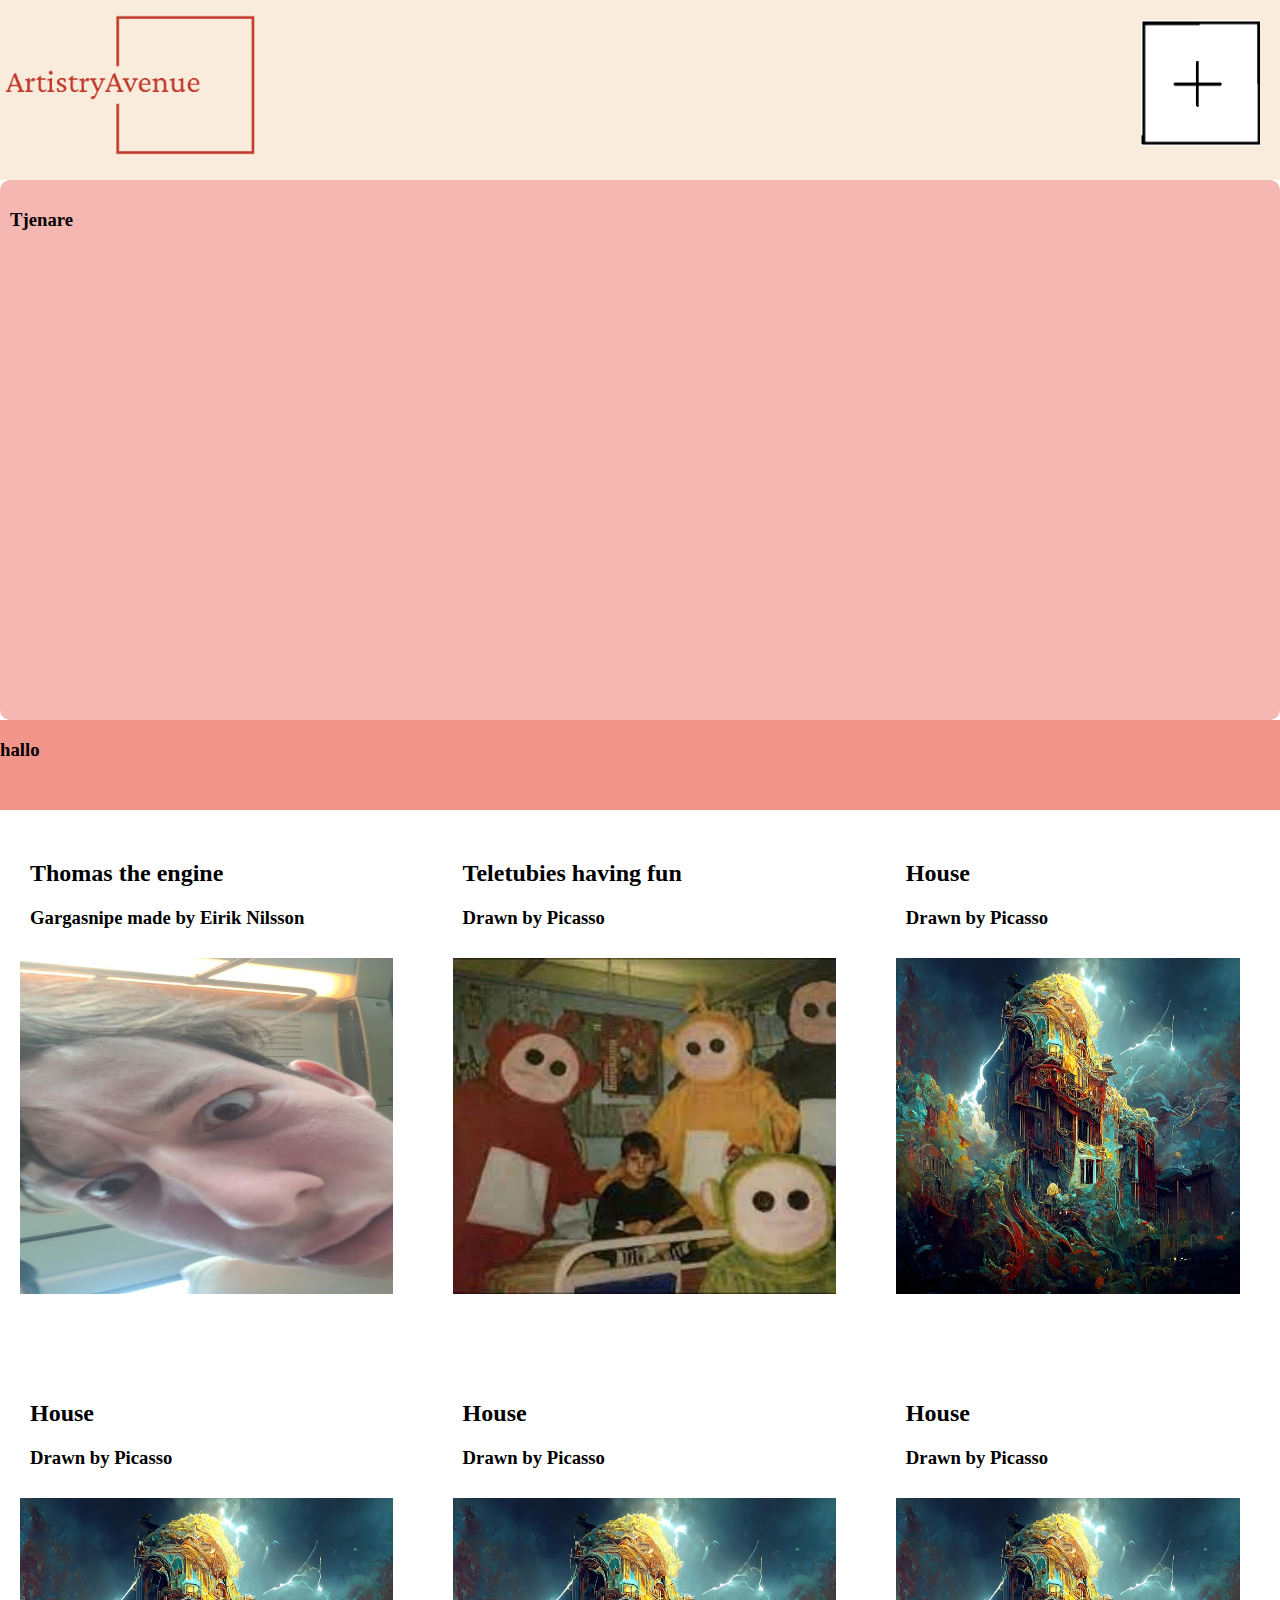
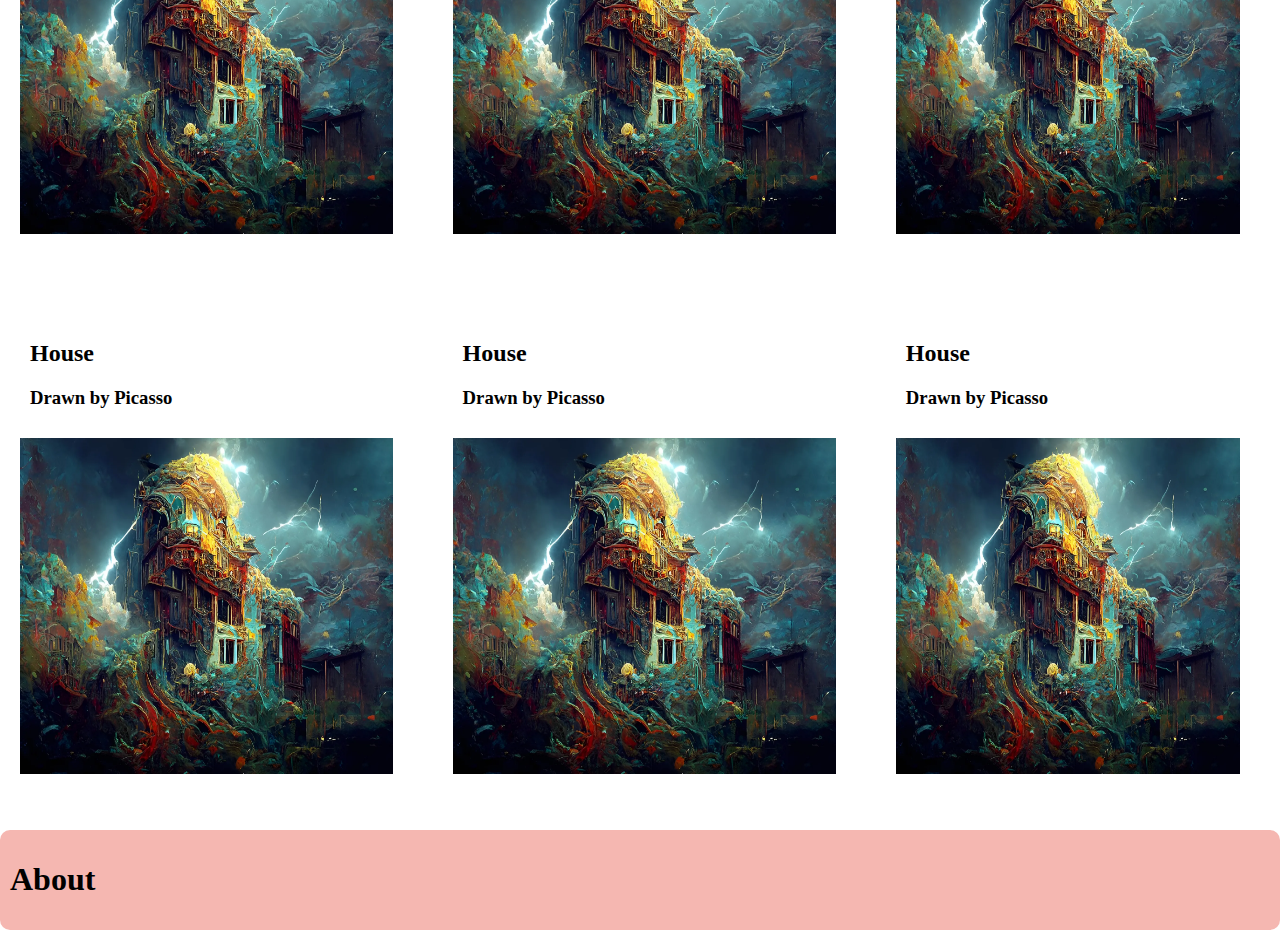
==== index.html @ 2edf2660 "Vad jag gjort idag" ====
<!DOCTYPE html>
<html lang="en">
<head>
  <meta charset="UTF-8">
  <meta name="viewport" content="width=device-width, initial-scale=1.0">
  <link rel="stylesheet" href="css/style.css">
  <title>ArtistryAvenue</title>
</head>
<body>
  <div id="wrapper">
    <header>
      <img id="logo" src="img/logo.png" ref="Skapa_egen.html" alt="Logo">
      <img id="Pluss" src="img/Pluss.png" alt="Skapa ny">
    </header>
    <section id="section1">
       
      <h3>Tjenare</h3>
    </section>
    <nav>
      <h3>hallo</h3>
    </nav>
    <section id="section2"> 
      <h2>Thomas the engine</h2>
      <h3>Gargasnipe made by Eirik Nilsson</h3>
      <img id="Bild2" src="img/Bild2.png" alt="Bild2">
    </section>
    <section id="section3"> 
      <h2>Teletubies having fun</h2>
      <h3>Drawn by Picasso</h3>
      <img id="Bild3" src="img/Bild3.png" alt="Bild3">
    </section>
    <section id="section4"> 
      <h2>House</h2>
      <h3>Drawn by Picasso</h3>
      <img id="Bild4" src="img/Bild4.png" alt="Bild4">
    </section>
    <section id="section5"> 
      <h2>House</h2>
      <h3>Drawn by Picasso</h3>
      <img id="Bild4" src="img/Bild4.png" alt="Bild4">
    </section>
    <section id="section6"> 
      <h2>House</h2>
      <h3>Drawn by Picasso</h3>
      <img id="Bild4" src="img/Bild4.png" alt="Bild4">
    </section>
    <section id="section7"> 
      <h2>House</h2>
      <h3>Drawn by Picasso</h3>
      <img id="Bild4" src="img/Bild4.png" alt="Bild4">
    </section>
    <section id="section8"> 
      <h2>House</h2>
      <h3>Drawn by Picasso</h3>
      <img id="Bild4" src="img/Bild4.png" alt="Bild4">
    </section>
    <section id="section9"> 
      <h2>House</h2>
      <h3>Drawn by Picasso</h3>
      <img id="Bild4" src="img/Bild4.png" alt="Bild4">
    </section>
    <section id="section10"> 
      <h2>House</h2>
      <h3>Drawn by Picasso</h3>
      <img id="Bild4" src="img/Bild4.png" alt="Bild4">
    </section>
    <footer>
      <h1 id=""
      <h1>About</h1>
    </footer>

  </div> 
</body>
</html>
---- css/style.css ----
body {
    overflow: auto;
    overscroll-behavior: auto;
    margin: 0px;


}




#wrapper {
    display: grid; 
    height: calc(100vh);
    grid-template-rows: 20% 60% 10% 60% 60% 60% 1fr;
    grid-template-areas:
        'hd hd hd'
        'st1 st1 st1'
        'nv nv nv'
        'st2 st3 st4'
        'st5 st6 st7'
        'st8 st9 st10'
        'ft ft ft';


}

header {
    grid-area: hd;
    background-color: #FAECDC;
    float: right;


}

#logo {
    grid-area: hd;
    height: 100%;
    float: left;
}
#Pluss {
    grid-area: hd;
    height: 70%;
    padding: 20px;
    float: right;
}

#section1 {
    grid-area: st1;
    background-color: #F5B7B1;
    border-radius: 10px;
    padding: 10px; 
    
}

nav {
    grid-area: nv;
    background-color: #F1948A;
 
}

#section2 {
    grid-area: st2;
    padding: 30px;



     
     
}

#Bild2 {
    grid-area: st2;
    height: 70%;
    width: 100%;
    margin-left: 10px;
    border-radius: 10px;
    padding: 10px;
    float: right;



}

#section3 {
    grid-area: st3;
    padding: 30px; 
}

#Bild3 {
    grid-area: st3;
    height: 70%;
    width: 100%;
    float: right;
    border-radius: 10px;
    padding: 10px;


}

#section4 {
    grid-area: st4;
    padding: 30px; 
}

#Bild4 {
    grid-area: st4;
    height: 70%;
    width: 100%;
    border-radius: 10px;
    padding: 10px;
    float: right;


}
#section5 {
    grid-area: st5;
    padding: 30px; 
}
#section6 {
    grid-area: st6;
    padding: 30px; 
}
#section7 {
    grid-area: st7;
    padding: 30px; 

}
#section8 {
    grid-area: st8;
    padding: 30px; 
}
#section9 {
    grid-area: st9;
    padding: 30px; 
}
#section10 {
    grid-area: st10;
    padding: 30px; 
}

footer {
    grid-area: ft;
    background-color: #F5B7B1;
    border-radius: 10px;
    padding: 10px; 
}
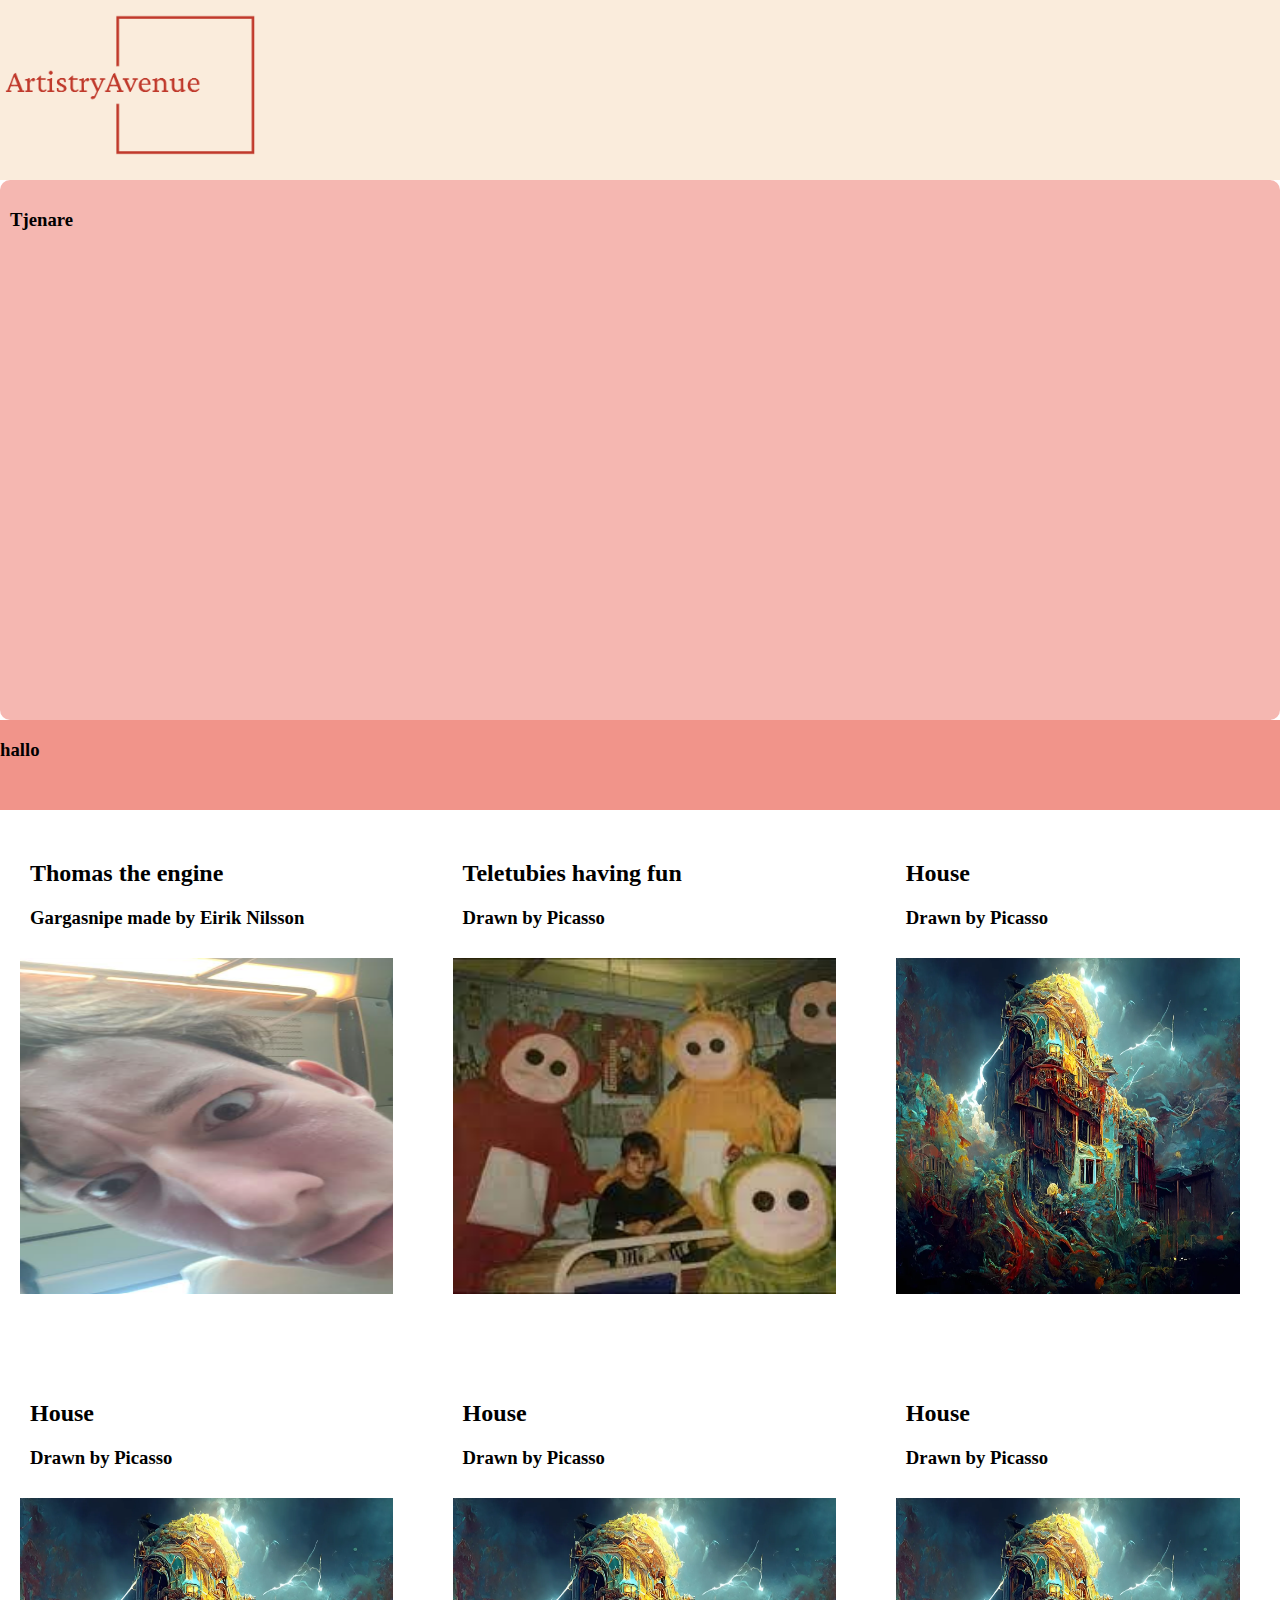
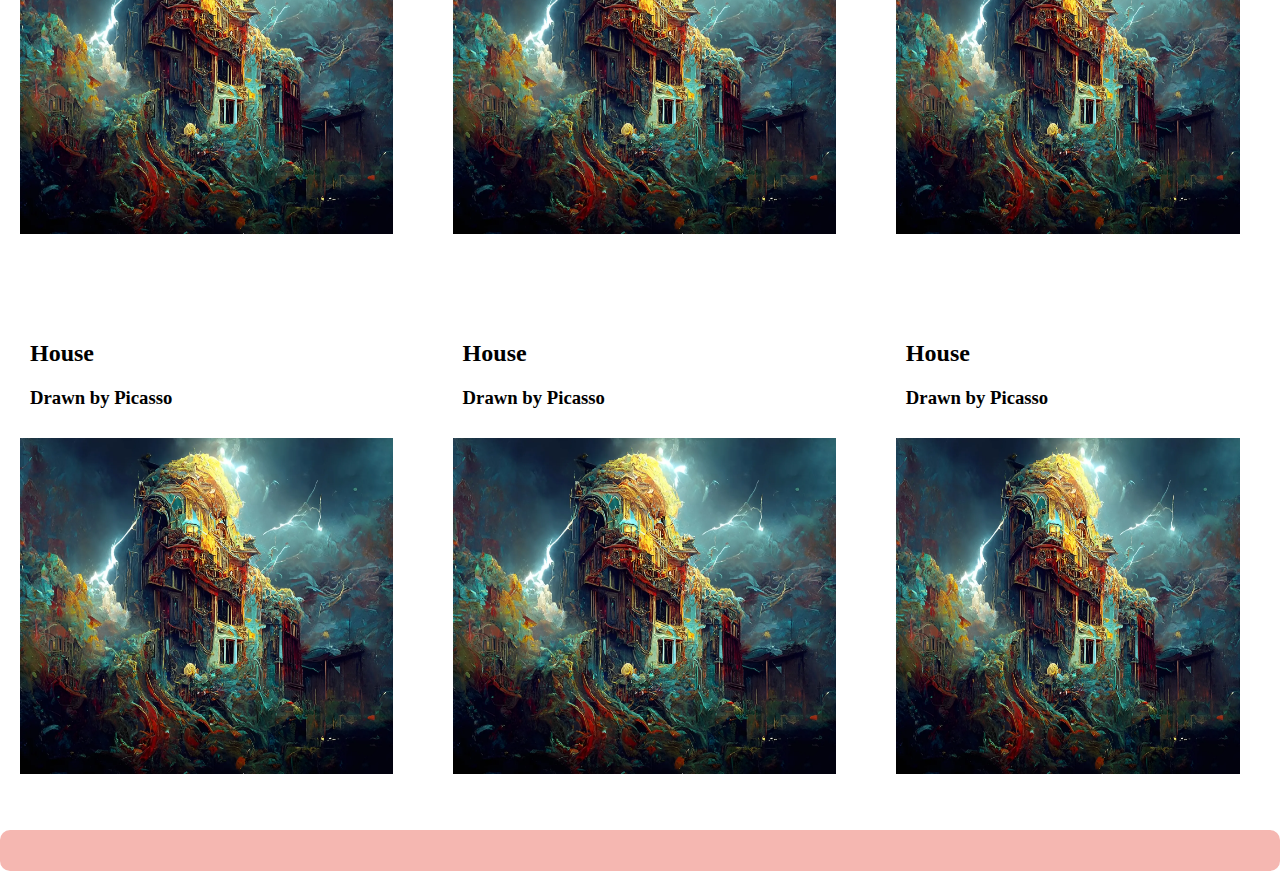
==== commit b3b99960: "December 06 2023" ====
--- a/index.html
+++ b/index.html
@@ -9,11 +9,9 @@
 <body>
   <div id="wrapper">
     <header>
-      <img id="logo" src="img/logo.png" ref="Skapa_egen.html" alt="Logo">
-      <img id="Pluss" src="img/Pluss.png" alt="Skapa ny">
+      <img id="logo" src="img/logo.png"  alt="Logo">
     </header>
     <section id="section1">
-       
       <h3>Tjenare</h3>
     </section>
     <nav>
@@ -65,8 +63,7 @@
       <img id="Bild4" src="img/Bild4.png" alt="Bild4">
     </section>
     <footer>
-      <h1 id=""
-      <h1>About</h1>
+      <h1 id="About" ></h1>
     </footer>
 
   </div> 
--- a/css/style.css
+++ b/css/style.css
@@ -39,11 +39,16 @@
     float: left;
 }
 #Pluss {
-    grid-area: hd;
     height: 70%;
-    padding: 20px;
+    padding: 30px;
     float: right;
+    
 }
+#Lägg_till {
+    position: absolute;
+    top: -2%;
+    right: 18px;
+  }
 
 #section1 {
     grid-area: st1;
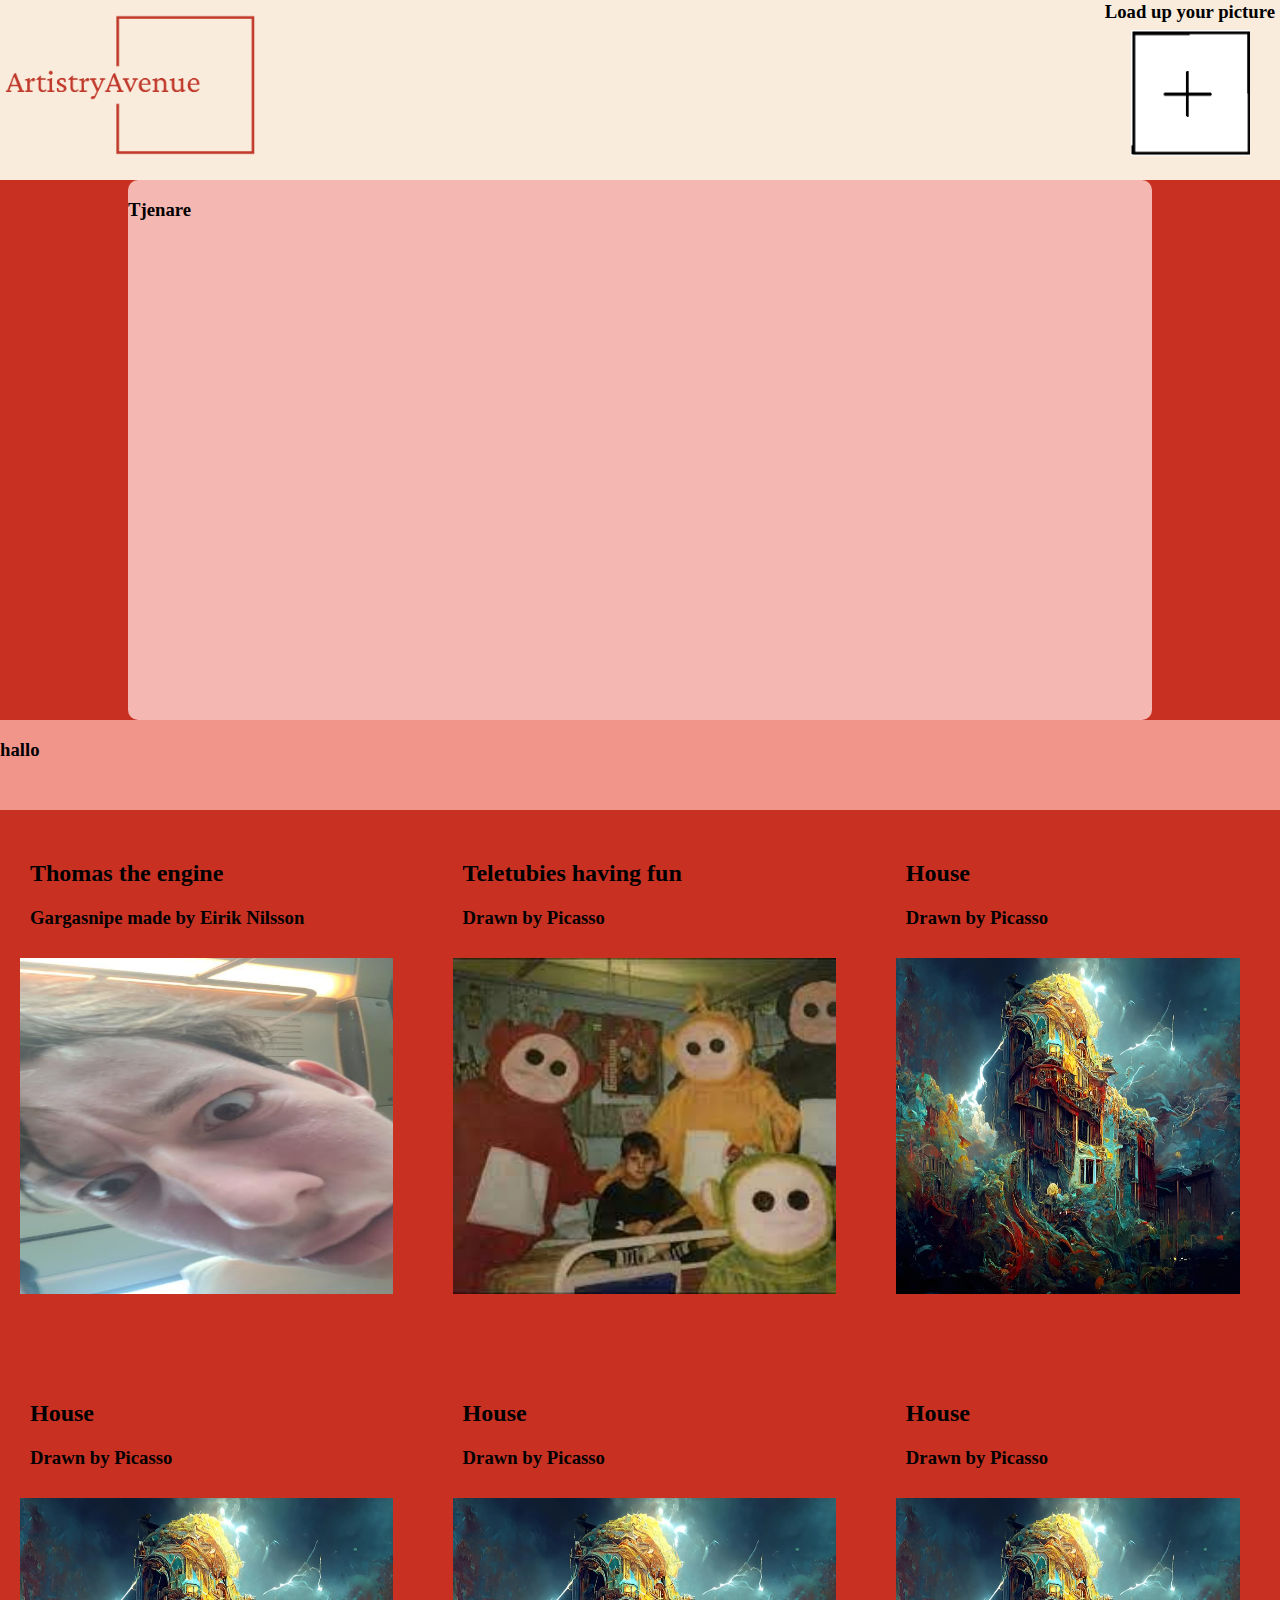
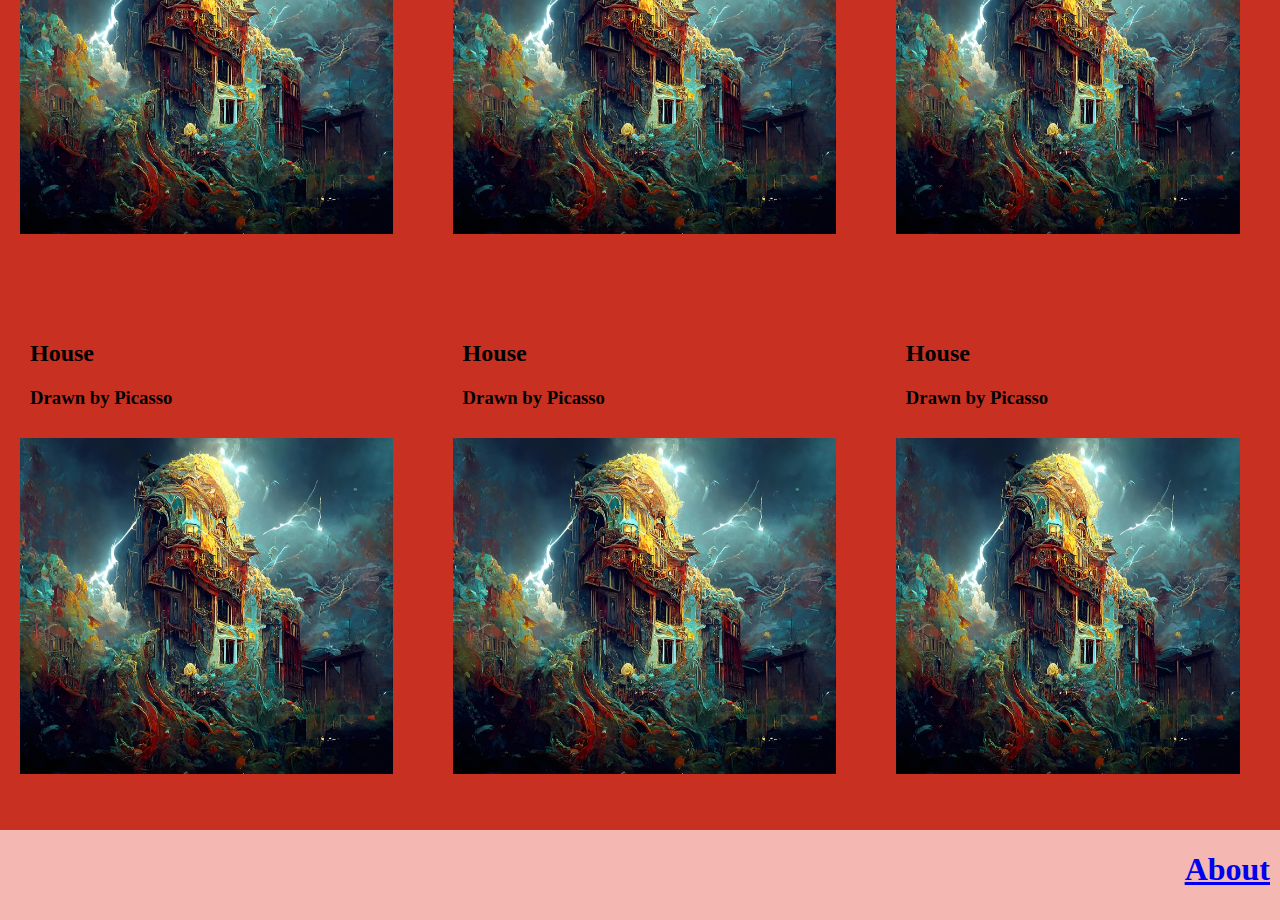
==== commit 8dca90f9: "07 December 2023" ====
--- a/index.html
+++ b/index.html
@@ -10,6 +10,9 @@
   <div id="wrapper">
     <header>
       <img id="logo" src="img/logo.png"  alt="Logo">
+      <a href="Load_up_own.html" target="blank"> <img id="Pluss" src="img/Pluss.png"  alt="Skapa ny"></a>
+      <h3 id="Load_up">Load up your picture</h3>
+     
     </header>
     <section id="section1">
       <h3>Tjenare</h3>
@@ -63,7 +66,7 @@
       <img id="Bild4" src="img/Bild4.png" alt="Bild4">
     </section>
     <footer>
-      <h1 id="About" ></h1>
+        <a href="About_page.html" target="blank"><h1>About</h1></a>
     </footer>
 
   </div> 
--- a/css/style.css
+++ b/css/style.css
@@ -2,6 +2,7 @@
     overflow: auto;
     overscroll-behavior: auto;
     margin: 0px;
+    background-color: #c83022;
 
 
 }
@@ -12,7 +13,7 @@
 #wrapper {
     display: grid; 
     height: calc(100vh);
-    grid-template-rows: 20% 60% 10% 60% 60% 60% 1fr;
+    grid-template-rows: 20% 60% 10% 60% 60% 60% 10%;
     grid-template-areas:
         'hd hd hd'
         'st1 st1 st1'
@@ -44,17 +45,18 @@
     float: right;
     
 }
-#Lägg_till {
+#Load_up {
     position: absolute;
     top: -2%;
-    right: 18px;
-  }
+    right: 5px;
+}
 
 #section1 {
     grid-area: st1;
     background-color: #F5B7B1;
     border-radius: 10px;
-    padding: 10px; 
+    width: 80%;
+    justify-self: center;
     
 }
 
@@ -67,6 +69,7 @@
 #section2 {
     grid-area: st2;
     padding: 30px;
+
 
 
 
@@ -147,6 +150,7 @@
 footer {
     grid-area: ft;
     background-color: #F5B7B1;
-    border-radius: 10px;
-    padding: 10px; 
+    text-align: right;
+    padding-right: 10px;
 }
+
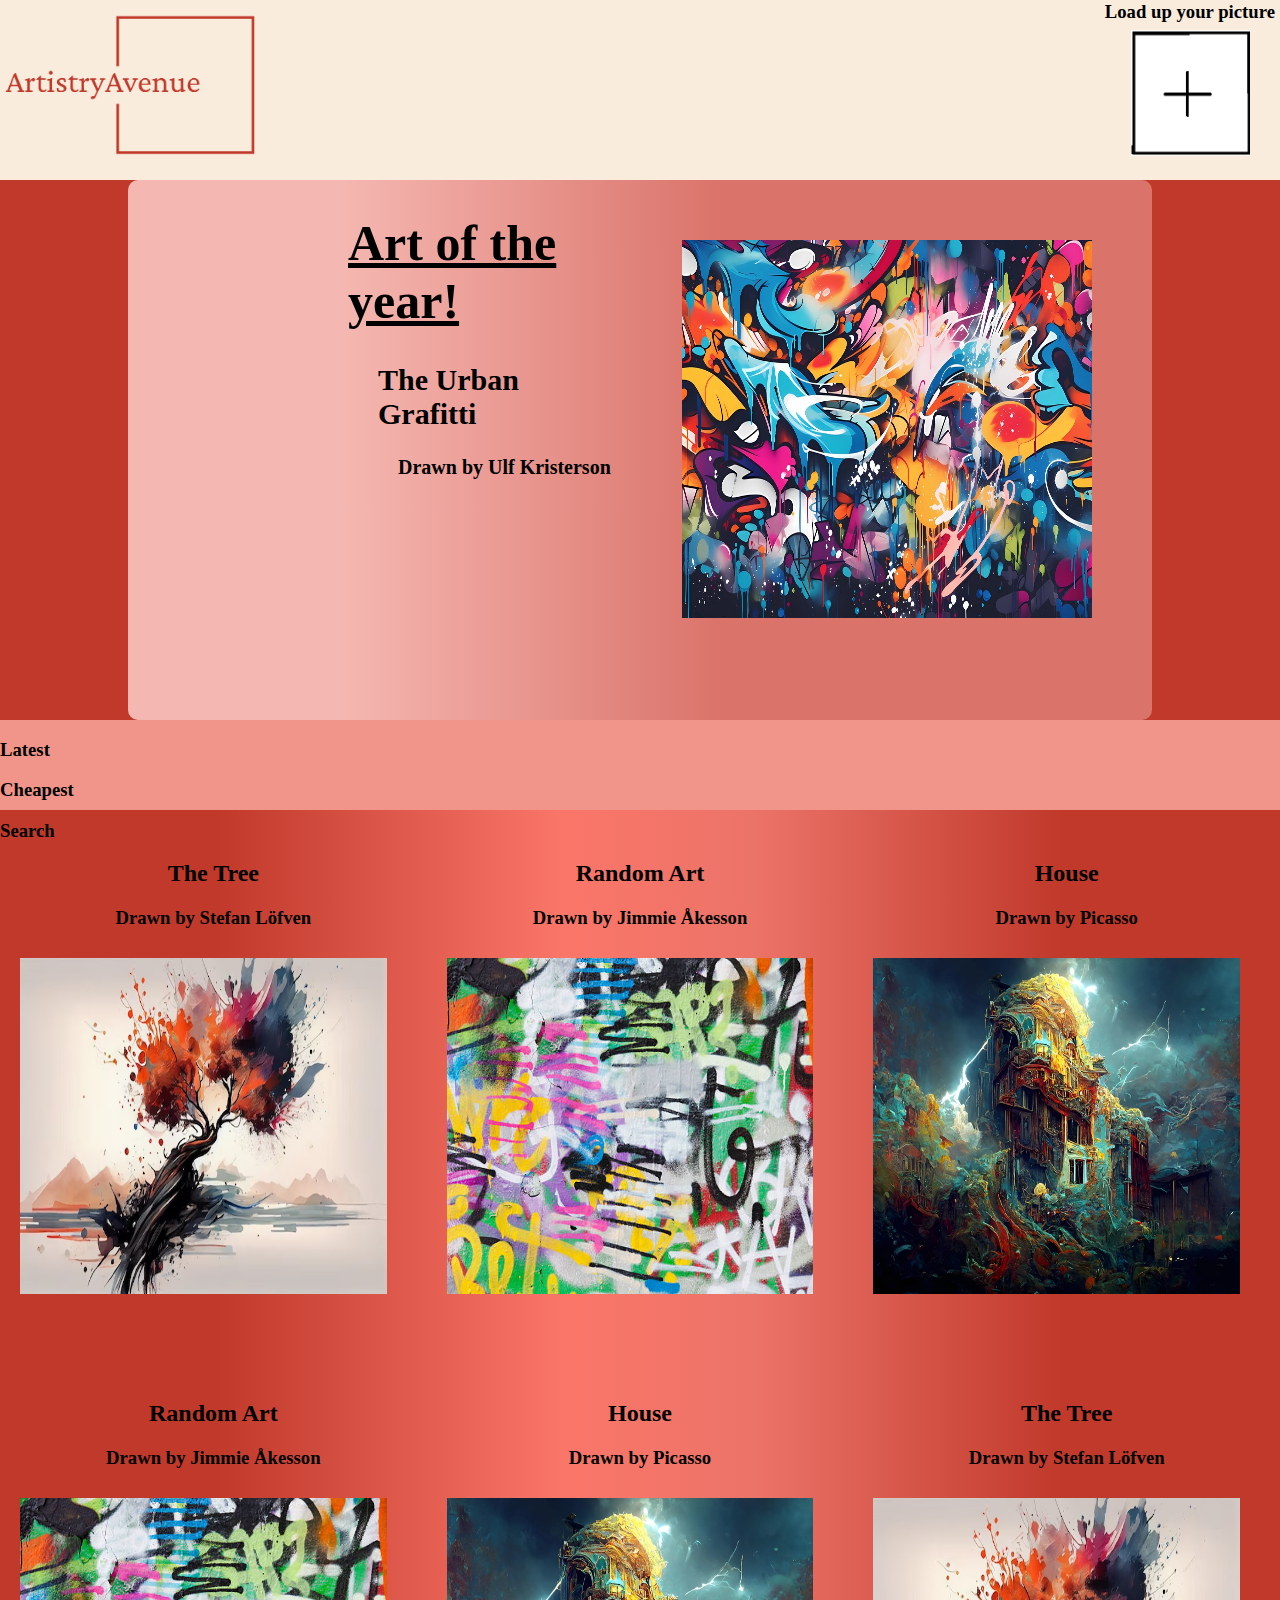
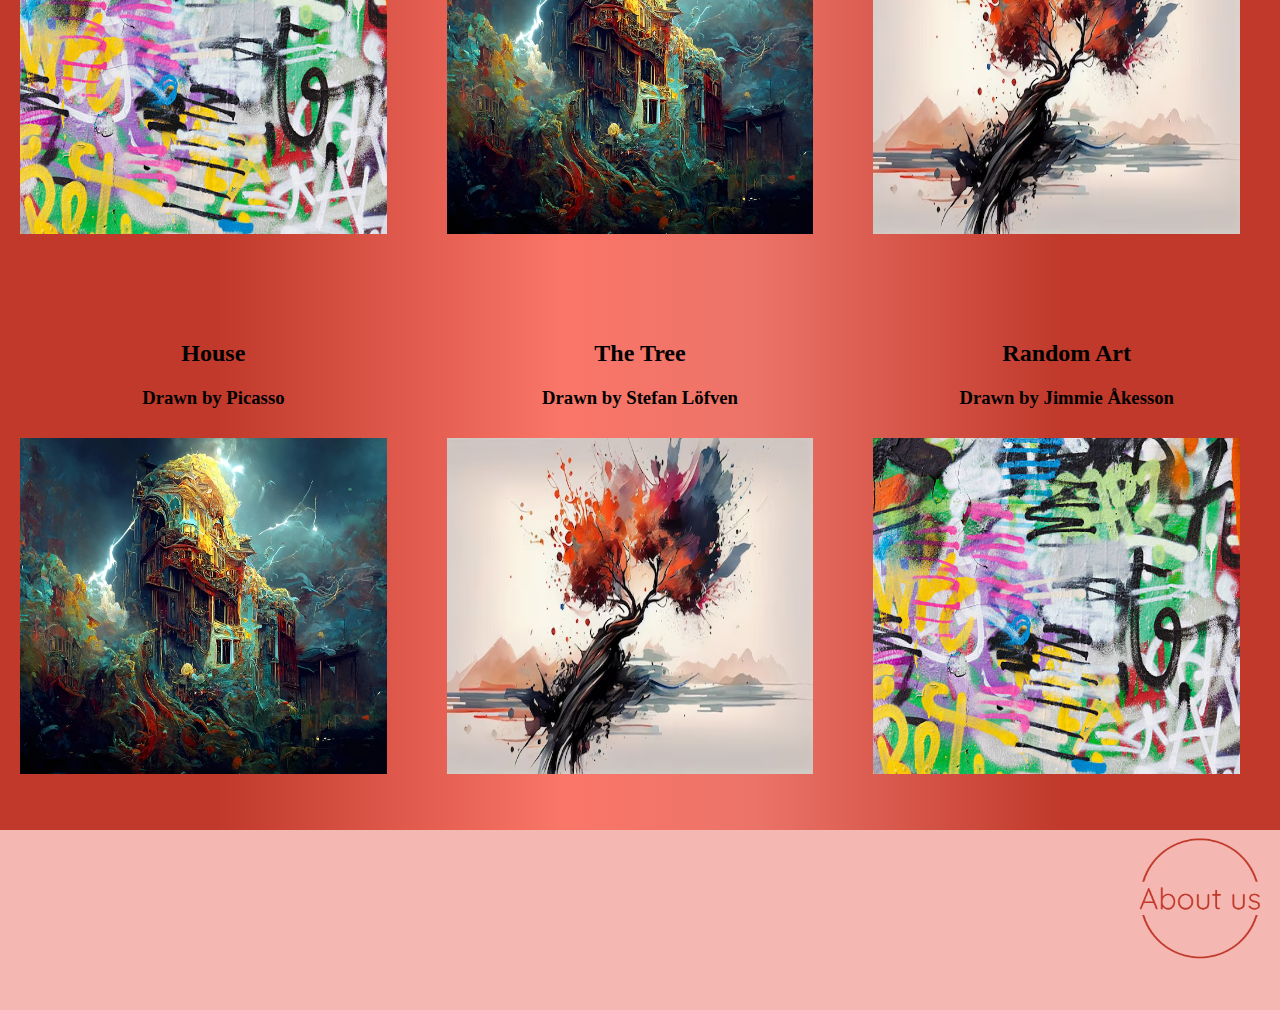
==== commit 97dc4ffa: "12 December 2023" ====
--- a/index.html
+++ b/index.html
@@ -10,24 +10,27 @@
   <div id="wrapper">
     <header>
       <img id="logo" src="img/logo.png"  alt="Logo">
-      <a href="Load_up_own.html" target="blank"> <img id="Pluss" src="img/Pluss.png"  alt="Skapa ny"></a>
+      <a href="Load_up_own.html" > <img id="Pluss" src="img/Pluss.png"  alt="Skapa ny"></a>
       <h3 id="Load_up">Load up your picture</h3>
      
     </header>
     <section id="section1">
-      <h3>Tjenare</h3>
+      <img id="Bild1" src="img/Bild1.png" alt="Bild1">
+      <h1 id="BildText1">Art of the year!</h1>
+      <h2 id="BildText2">The Urban Grafitti</h2>
+      <h2 id="BildText3">Drawn by Ulf Kristerson</h2>
     </section>
     <nav>
-      <h3>hallo</h3>
+      <h3 id="Latest">Latest</h3><h3 id="Cheapest">Cheapest</h3><h3 id="Search">Search</h3>
     </nav>
     <section id="section2"> 
-      <h2>Thomas the engine</h2>
-      <h3>Gargasnipe made by Eirik Nilsson</h3>
+      <h2>The Tree</h2>
+      <h3>Drawn by Stefan Löfven</h3>
       <img id="Bild2" src="img/Bild2.png" alt="Bild2">
     </section>
     <section id="section3"> 
-      <h2>Teletubies having fun</h2>
-      <h3>Drawn by Picasso</h3>
+      <h2>Random Art</h2>
+      <h3>Drawn by Jimmie Åkesson</h3>
       <img id="Bild3" src="img/Bild3.png" alt="Bild3">
     </section>
     <section id="section4"> 
@@ -36,9 +39,9 @@
       <img id="Bild4" src="img/Bild4.png" alt="Bild4">
     </section>
     <section id="section5"> 
-      <h2>House</h2>
-      <h3>Drawn by Picasso</h3>
-      <img id="Bild4" src="img/Bild4.png" alt="Bild4">
+      <h2>Random Art</h2>
+      <h3>Drawn by Jimmie Åkesson</h3>
+      <img id="Bild4" src="img/Bild3.png" alt="Bild4">
     </section>
     <section id="section6"> 
       <h2>House</h2>
@@ -46,9 +49,9 @@
       <img id="Bild4" src="img/Bild4.png" alt="Bild4">
     </section>
     <section id="section7"> 
-      <h2>House</h2>
-      <h3>Drawn by Picasso</h3>
-      <img id="Bild4" src="img/Bild4.png" alt="Bild4">
+      <h2>The Tree</h2>
+      <h3>Drawn by Stefan Löfven</h3>
+      <img id="Bild4" src="img/Bild2.png" alt="Bild4">
     </section>
     <section id="section8"> 
       <h2>House</h2>
@@ -56,17 +59,17 @@
       <img id="Bild4" src="img/Bild4.png" alt="Bild4">
     </section>
     <section id="section9"> 
-      <h2>House</h2>
-      <h3>Drawn by Picasso</h3>
-      <img id="Bild4" src="img/Bild4.png" alt="Bild4">
+      <h2>The Tree</h2>
+      <h3>Drawn by Stefan Löfven</h3>
+      <img id="Bild4" src="img/Bild2.png" alt="Bild4">
     </section>
     <section id="section10"> 
-      <h2>House</h2>
-      <h3>Drawn by Picasso</h3>
-      <img id="Bild4" src="img/Bild4.png" alt="Bild4">
+      <h2>Random Art</h2>
+      <h3>Drawn by Jimmie Åkesson</h3>
+      <img id="Bild4" src="img/Bild3.png" alt="Bild4">
     </section>
     <footer>
-        <a href="About_page.html" target="blank"><h1>About</h1></a>
+        <a href="About_page.html" ><img id="About" src="img/About_us.png"></a>
     </footer>
 
   </div> 
--- a/css/style.css
+++ b/css/style.css
@@ -2,7 +2,8 @@
     overflow: auto;
     overscroll-behavior: auto;
     margin: 0px;
-    background-color: #c83022;
+    background: rgb(192,57,43);
+    background: linear-gradient(90deg, rgba(192,57,43,1) 17%, rgba(250,118,105,1) 44%, rgba(236,115,104,1) 59%, rgba(192,57,43,1) 83%);
 
 
 }
@@ -13,7 +14,7 @@
 #wrapper {
     display: grid; 
     height: calc(100vh);
-    grid-template-rows: 20% 60% 10% 60% 60% 60% 10%;
+    grid-template-rows: 20% 60% 10% 60% 60% 60% 20%;
     grid-template-areas:
         'hd hd hd'
         'st1 st1 st1'
@@ -45,6 +46,11 @@
     float: right;
     
 }
+#Pluss:hover {
+    transform: scale(1.10);
+    transition: 500ms;
+}
+
 #Load_up {
     position: absolute;
     top: -2%;
@@ -53,11 +59,43 @@
 
 #section1 {
     grid-area: st1;
-    background-color: #F5B7B1;
+    background: rgb(245,183,177);
+    background: linear-gradient(90deg, rgba(245,183,177,1) 21%, rgba(218,115,106,1) 58%);
     border-radius: 10px;
     width: 80%;
     justify-self: center;
     
+}
+#BildText1 {
+    grid-area: st1;
+    padding-left: 220px;
+    font-size: 50px;
+    text-decoration: underline;
+}
+#BildText2 {
+    grid-area: st1;
+    font-size: 30px;
+    padding-left: 250px;
+}
+#BildText3 {
+    grid-area: st1;
+    padding-left: 270px;
+    font-size: 20px;
+}
+
+#Bild1 {
+    grid-area: st1;
+    height: 70%;
+    width: 40%;
+    padding: 60px;
+    float: right; 
+
+}
+#Bild1:hover {
+    transform: scale(1.10);
+    transition: 500ms;
+
+
 }
 
 nav {
@@ -69,6 +107,7 @@
 #section2 {
     grid-area: st2;
     padding: 30px;
+    text-align: center;
 
 
 
@@ -82,17 +121,20 @@
     height: 70%;
     width: 100%;
     margin-left: 10px;
-    border-radius: 10px;
     padding: 10px;
     float: right;
 
-
+}
+#Bild2:hover {
+    transform: scale(1.10);
+    transition: 500ms;
 
 }
 
 #section3 {
     grid-area: st3;
-    padding: 30px; 
+    padding: 30px;
+    text-align: center; 
 }
 
 #Bild3 {
@@ -100,22 +142,31 @@
     height: 70%;
     width: 100%;
     float: right;
-    border-radius: 10px;
     padding: 10px;
 
 
 }
+#Bild3:hover {
+    
+    transform: scale(1.10);
+    transition: 500ms;
+
+}
+
+
+
+
 
 #section4 {
     grid-area: st4;
     padding: 30px; 
+    text-align: center;
 }
 
 #Bild4 {
     grid-area: st4;
     height: 70%;
     width: 100%;
-    border-radius: 10px;
     padding: 10px;
     float: right;
 
@@ -124,27 +175,41 @@
 #section5 {
     grid-area: st5;
     padding: 30px; 
-}
+    text-align: center;
+}
+#Bild4:hover {
+    
+    transform: scale(1.10);
+    transition: 500ms;
+
+}
+
+
 #section6 {
     grid-area: st6;
     padding: 30px; 
+    text-align: center;
 }
 #section7 {
     grid-area: st7;
     padding: 30px; 
+    text-align: center;
 
 }
 #section8 {
     grid-area: st8;
     padding: 30px; 
+    text-align: center;
 }
 #section9 {
     grid-area: st9;
     padding: 30px; 
+    text-align: center;
 }
 #section10 {
     grid-area: st10;
     padding: 30px; 
+    text-align: center;
 }
 
 footer {
@@ -154,3 +219,7 @@
     padding-right: 10px;
 }
 
+#About {
+    width: 150px;
+}
+
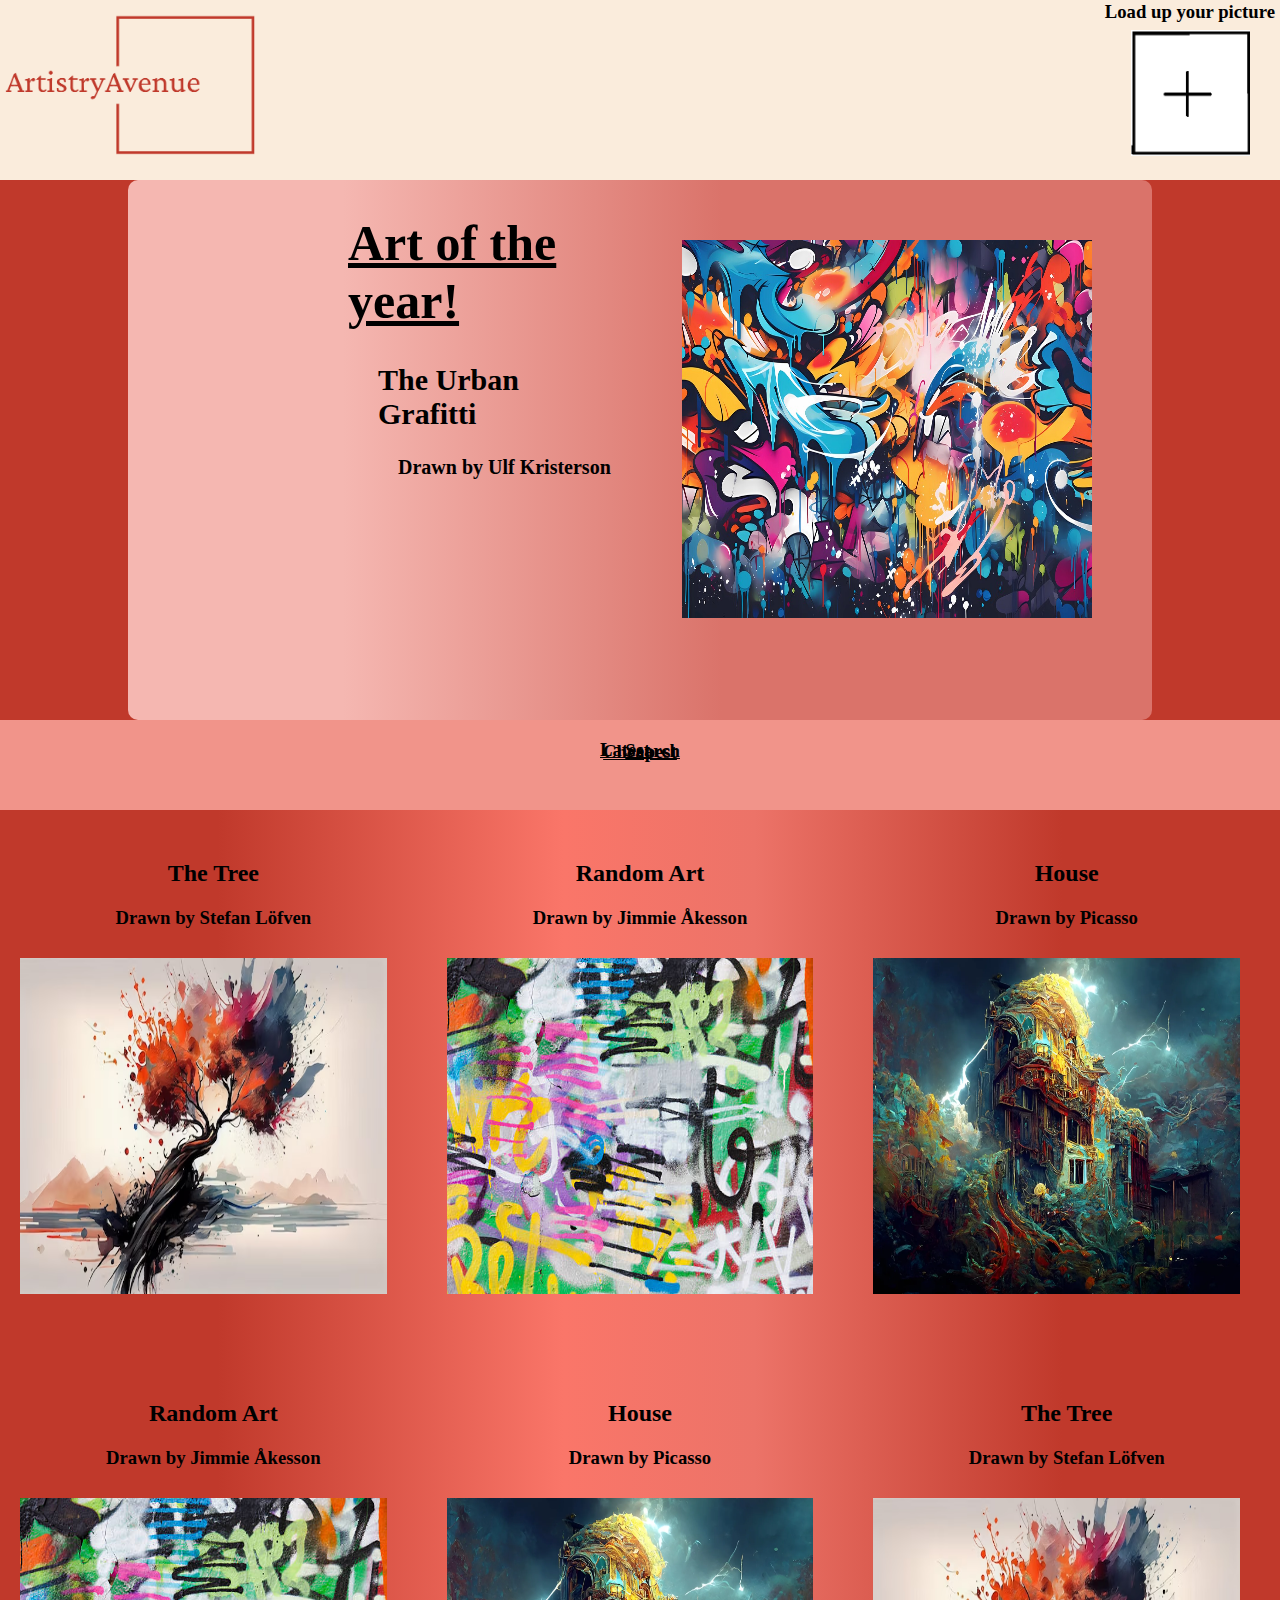
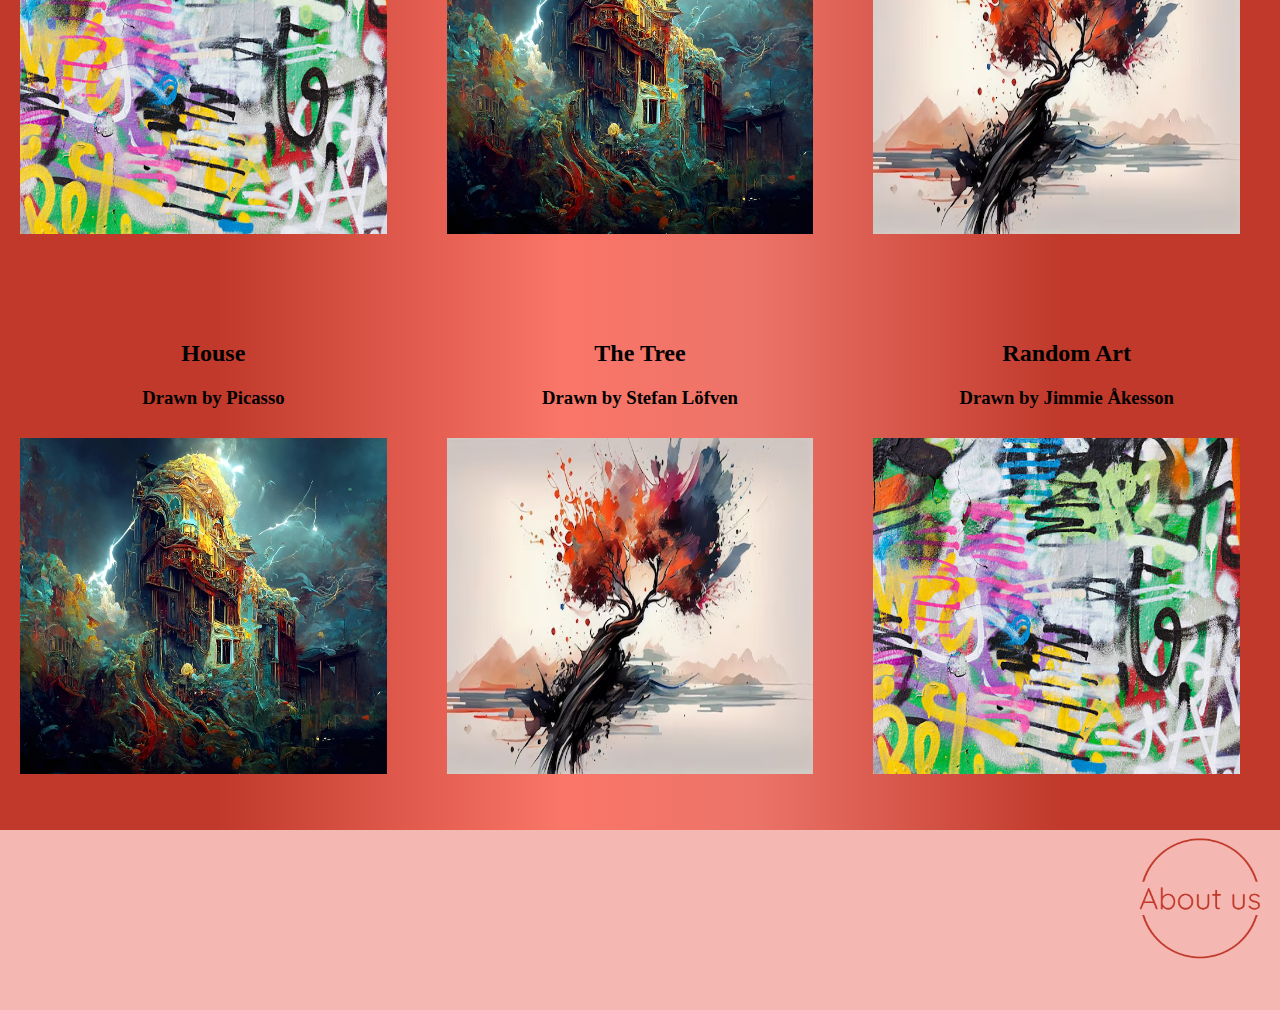
==== commit c85ee407: "13 December 2023" ====
--- a/index.html
+++ b/index.html
@@ -21,7 +21,9 @@
       <h2 id="BildText3">Drawn by Ulf Kristerson</h2>
     </section>
     <nav>
-      <h3 id="Latest">Latest</h3><h3 id="Cheapest">Cheapest</h3><h3 id="Search">Search</h3>
+      <h3 id="Latest">Latest</h3>
+      <h3 id="Cheapest">Cheapest</h3>
+      <h3 id="Search">Search</h3>
     </nav>
     <section id="section2"> 
       <h2>The Tree</h2>
--- a/css/style.css
+++ b/css/style.css
@@ -104,6 +104,28 @@
  
 }
 
+#Latest {
+    text-align: start;
+    padding-left: 600px; 
+    text-decoration: underline;
+}
+
+#Cheapest {
+    position: relative;
+    text-align: center;
+    top: -38px;
+    text-decoration: underline;
+}
+
+#Search {
+    position: relative;
+    text-align: end;
+    top: -80px;
+    padding-right: 600px;
+    text-decoration: underline;
+
+}
+
 #section2 {
     grid-area: st2;
     padding: 30px;
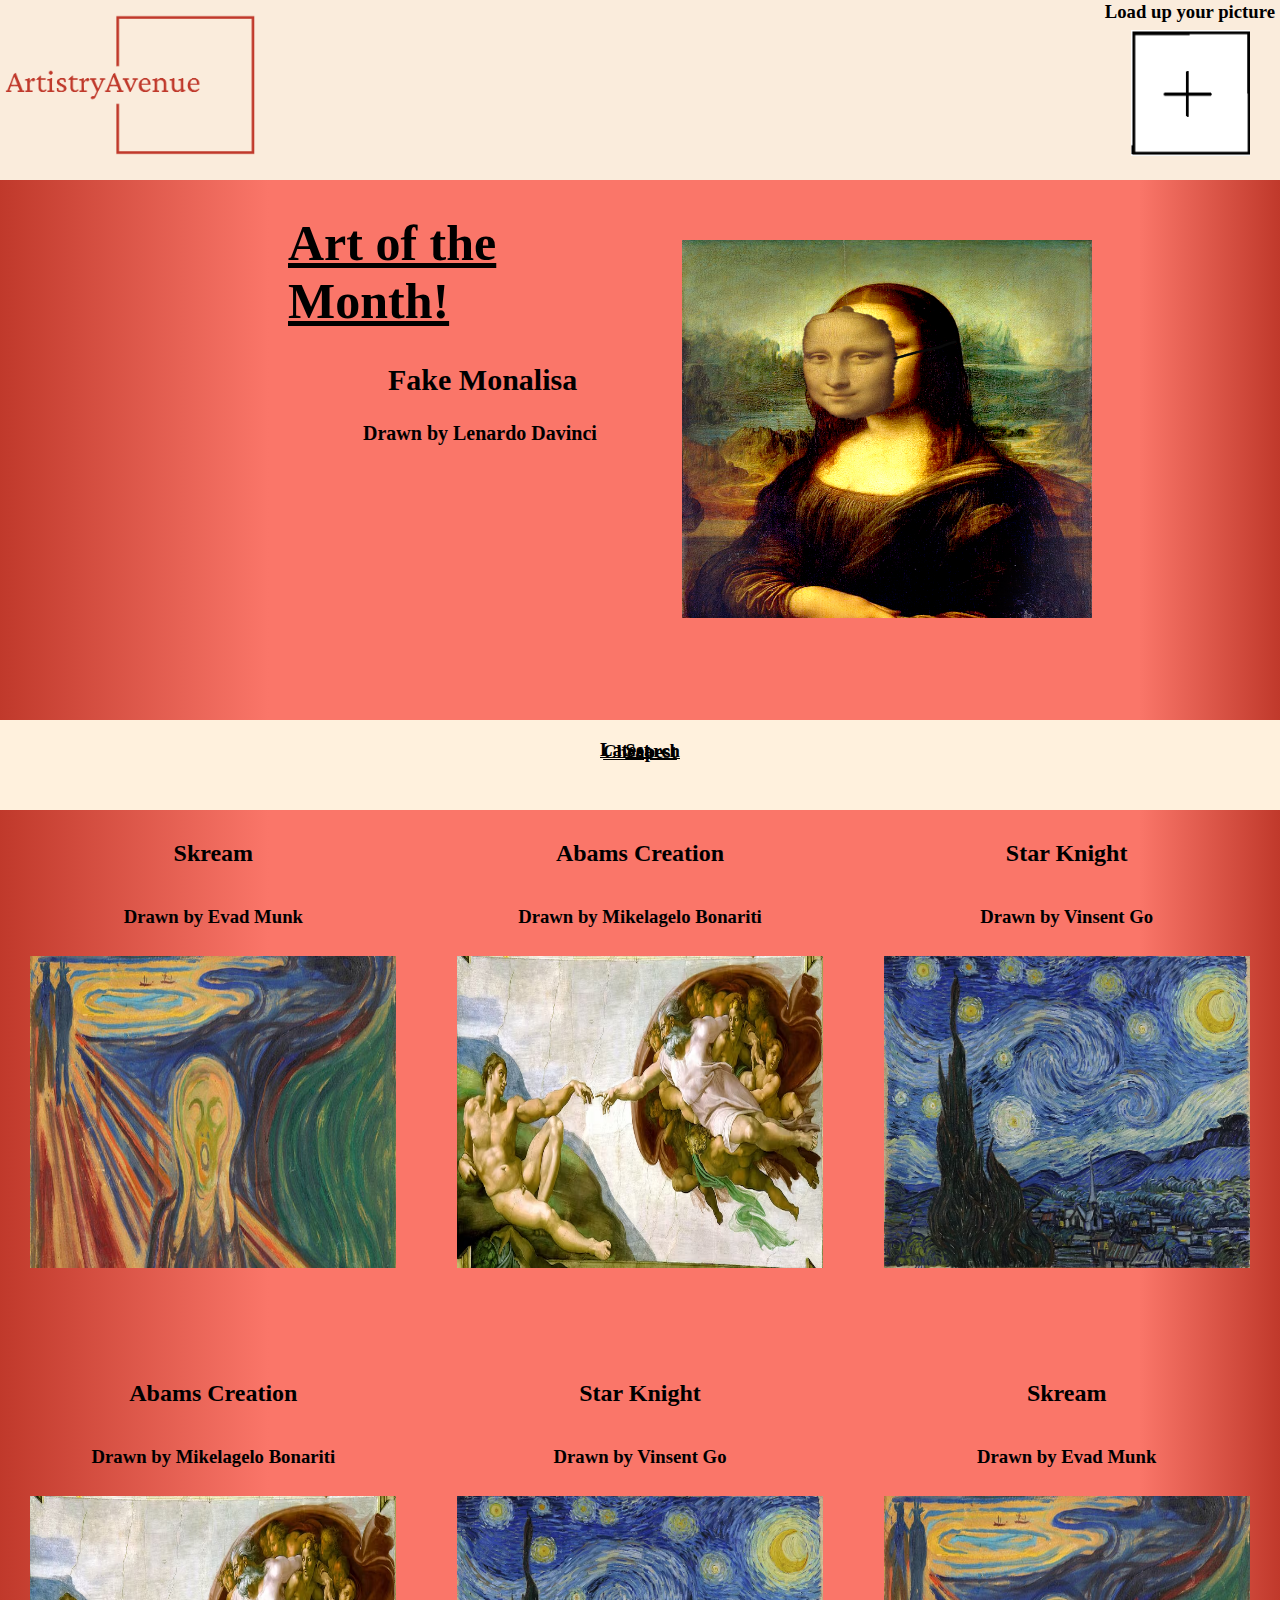
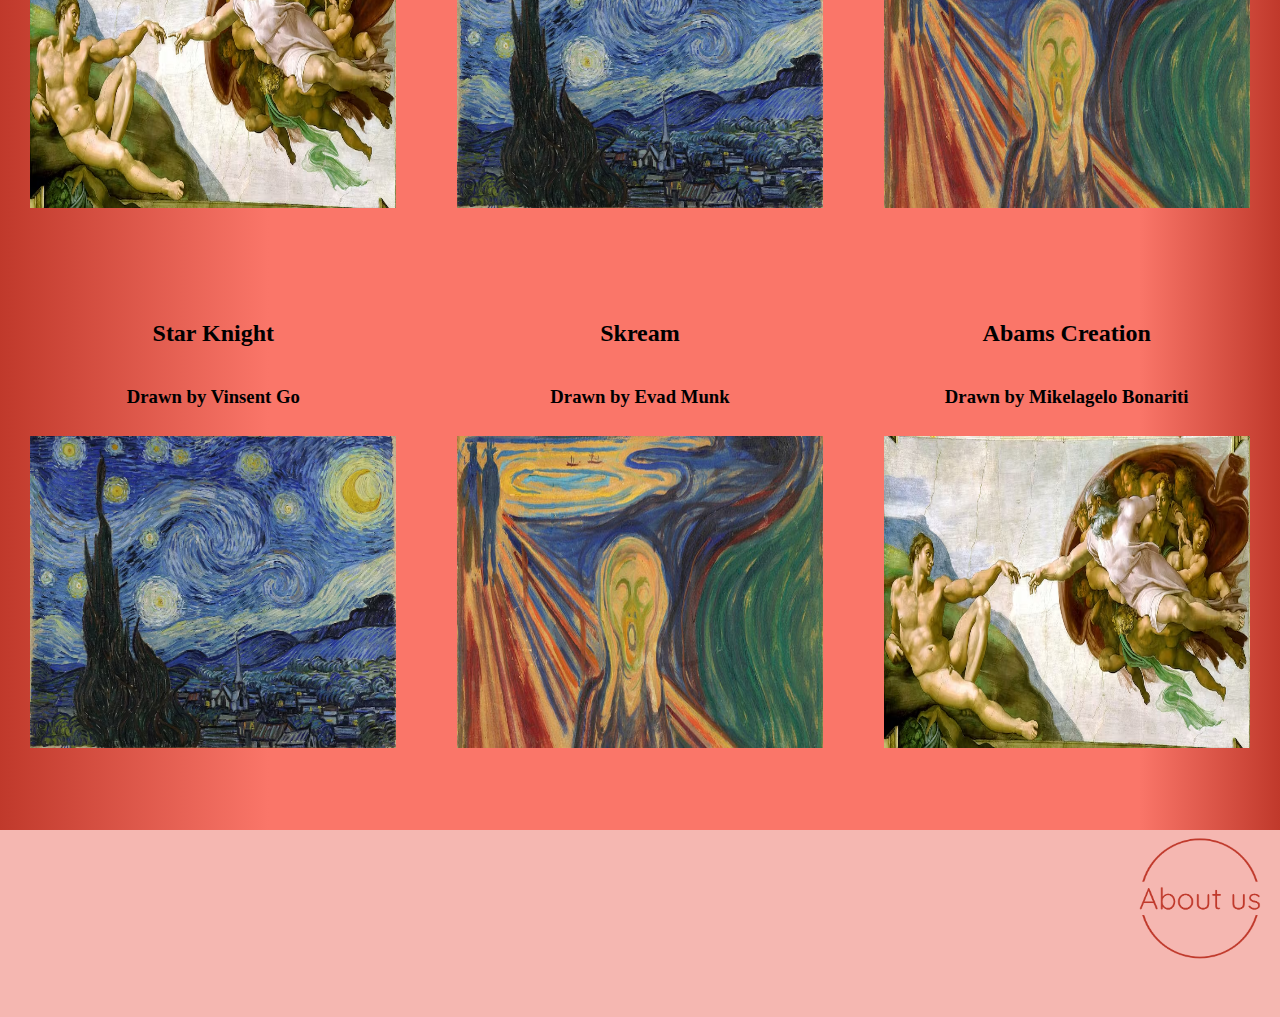
==== commit 00860050: "19 December 2023" ====
--- a/index.html
+++ b/index.html
@@ -15,10 +15,10 @@
      
     </header>
     <section id="section1">
-      <img id="Bild1" src="img/Bild1.png" alt="Bild1">
-      <h1 id="BildText1">Art of the year!</h1>
-      <h2 id="BildText2">The Urban Grafitti</h2>
-      <h2 id="BildText3">Drawn by Ulf Kristerson</h2>
+      <img id="Bild1" src="img/Bild.png" alt="Bild1">
+      <h1 id="BildText1">Art of the Month!</h1>
+      <h2 id="BildText2">Fake Monalisa</h2>
+      <h2 id="BildText3">Drawn by Lenardo Davinci</h2>
     </section>
     <nav>
       <h3 id="Latest">Latest</h3>
@@ -26,52 +26,53 @@
       <h3 id="Search">Search</h3>
     </nav>
     <section id="section2"> 
-      <h2>The Tree</h2>
-      <h3>Drawn by Stefan Löfven</h3>
-      <img id="Bild2" src="img/Bild2.png" alt="Bild2">
+      <h2>Skream</h2>
+      <h3>Drawn by Evad Munk</h3>
+      <img class="Bild2-10" src="img/Edvard_Munch_Skriet.png" alt="Bild2">
     </section>
     <section id="section3"> 
-      <h2>Random Art</h2>
-      <h3>Drawn by Jimmie Åkesson</h3>
-      <img id="Bild3" src="img/Bild3.png" alt="Bild3">
+      <h2>Abams Creation</h2>
+      <h3>Drawn by Mikelagelo Bonariti</h3>
+      <img class="Bild2-10" src="img/Michelangelo_Buonarroti,_Adams_skapelse.png" alt="Bild3">
     </section>
     <section id="section4"> 
-      <h2>House</h2>
-      <h3>Drawn by Picasso</h3>
-      <img id="Bild4" src="img/Bild4.png" alt="Bild4">
+      <h2>Star Knight</h2>
+      <h3>Drawn by Vinsent Go</h3>
+      <img class="Bild2-10" src="img/Vincent_van_Gogh_Stjarnenatt.png" alt="Bild5">
     </section>
     <section id="section5"> 
-      <h2>Random Art</h2>
-      <h3>Drawn by Jimmie Åkesson</h3>
-      <img id="Bild4" src="img/Bild3.png" alt="Bild4">
+      <h2>Abams Creation</h2>
+      <h3>Drawn by Mikelagelo Bonariti</h3>
+      <img class="Bild2-10" src="img/Michelangelo_Buonarroti,_Adams_skapelse.png" alt="Bild6">
     </section>
     <section id="section6"> 
-      <h2>House</h2>
-      <h3>Drawn by Picasso</h3>
-      <img id="Bild4" src="img/Bild4.png" alt="Bild4">
+      <h2>Star Knight</h2>
+      <h3>Drawn by Vinsent Go</h3>
+      <img class="Bild2-10" src="img/Vincent_van_Gogh_Stjarnenatt.png" alt="Bild7">
     </section>
     <section id="section7"> 
-      <h2>The Tree</h2>
-      <h3>Drawn by Stefan Löfven</h3>
-      <img id="Bild4" src="img/Bild2.png" alt="Bild4">
+      <h2>Skream</h2>
+      <h3>Drawn by Evad Munk</h3>
+      <img class="Bild2-10" src="img/Edvard_Munch_Skriet.png" alt="Bild4">
     </section>
     <section id="section8"> 
-      <h2>House</h2>
-      <h3>Drawn by Picasso</h3>
-      <img id="Bild4" src="img/Bild4.png" alt="Bild4">
+      <h2>Star Knight</h2>
+      <h3>Drawn by Vinsent Go</h3>
+      <img class="Bild2-10" src="img/Vincent_van_Gogh_Stjarnenatt.png" alt="Bild4">
     </section>
     <section id="section9"> 
-      <h2>The Tree</h2>
-      <h3>Drawn by Stefan Löfven</h3>
-      <img id="Bild4" src="img/Bild2.png" alt="Bild4">
+      <h2>Skream</h2>
+      <h3>Drawn by Evad Munk</h3>
+      <img class="Bild2-10" src="img/Edvard_Munch_Skriet.png" alt="Bild4">
     </section>
     <section id="section10"> 
-      <h2>Random Art</h2>
-      <h3>Drawn by Jimmie Åkesson</h3>
-      <img id="Bild4" src="img/Bild3.png" alt="Bild4">
+      <h2>Abams Creation</h2>
+      <h3>Drawn by Mikelagelo Bonariti</h3>
+      <img class="Bild2-10" src="img/Michelangelo_Buonarroti,_Adams_skapelse.png" alt="Bild4">
     </section>
+
     <footer>
-        <a href="About_page.html" ><img id="About" src="img/About_us.png"></a>
+        <a href="About_page.html" ><img id="About" src="img/About_us.png" alt="About"></a>
     </footer>
 
   </div> 
--- a/css/style.css
+++ b/css/style.css
@@ -3,7 +3,8 @@
     overscroll-behavior: auto;
     margin: 0px;
     background: rgb(192,57,43);
-    background: linear-gradient(90deg, rgba(192,57,43,1) 17%, rgba(250,118,105,1) 44%, rgba(236,115,104,1) 59%, rgba(192,57,43,1) 83%);
+    background: linear-gradient(90deg, rgba(192,57,43,1) 0%, rgba(250,118,105,1) 21%, rgba(250,118,105,1) 89%, rgba(192,57,43,1) 100%);
+
 
 
 }
@@ -14,7 +15,7 @@
 #wrapper {
     display: grid; 
     height: calc(100vh);
-    grid-template-rows: 20% 60% 10% 60% 60% 60% 20%;
+    grid-template-rows: 20% 60% 10% 60% 60% 60% 20.8%;
     grid-template-areas:
         'hd hd hd'
         'st1 st1 st1'
@@ -27,6 +28,14 @@
 
 }
 
+.card {
+    display: flex;
+    flex-direction: column;
+    align-items: center;
+    padding: 20px;
+    margin: 10px;
+}
+
 header {
     grid-area: hd;
     background-color: #FAECDC;
@@ -59,8 +68,6 @@
 
 #section1 {
     grid-area: st1;
-    background: rgb(245,183,177);
-    background: linear-gradient(90deg, rgba(245,183,177,1) 21%, rgba(218,115,106,1) 58%);
     border-radius: 10px;
     width: 80%;
     justify-self: center;
@@ -68,18 +75,18 @@
 }
 #BildText1 {
     grid-area: st1;
-    padding-left: 220px;
+    padding-left: 160px;
     font-size: 50px;
     text-decoration: underline;
 }
 #BildText2 {
     grid-area: st1;
     font-size: 30px;
-    padding-left: 250px;
+    padding-left: 260px;
 }
 #BildText3 {
     grid-area: st1;
-    padding-left: 270px;
+    padding-left: 235px;
     font-size: 20px;
 }
 
@@ -92,7 +99,7 @@
 
 }
 #Bild1:hover {
-    transform: scale(1.10);
+    transform: scale(1.05);
     transition: 500ms;
 
 
@@ -100,7 +107,7 @@
 
 nav {
     grid-area: nv;
-    background-color: #F1948A;
+    background-color: #fff1dd;
  
 }
 
@@ -128,110 +135,89 @@
 
 #section2 {
     grid-area: st2;
-    padding: 30px;
-    text-align: center;
-
-
-
-
-     
-     
-}
-
-#Bild2 {
-    grid-area: st2;
-    height: 70%;
-    width: 100%;
-    margin-left: 10px;
+    display: flex;
+    flex-direction: column;
+    align-items: center;
+    margin: 10px;
+
+}
+
+#section3 {
+    grid-area: st3;
+    display: flex;
+    flex-direction: column;
+    align-items: center;
+    margin: 10px;
+}
+
+#section4 {
+    grid-area: st4;
+    display: flex;
+    flex-direction: column;
+    align-items: center;
+    margin: 10px;
+}
+
+.Bild2-10 {
+    height: 60%;
+    width: 90%;
     padding: 10px;
     float: right;
 
-}
-#Bild2:hover {
-    transform: scale(1.10);
+
+
+}
+
+.Bild2-10:hover {
+    
+    transform: scale(1.05);
     transition: 500ms;
-
-}
-
-#section3 {
-    grid-area: st3;
-    padding: 30px;
-    text-align: center; 
-}
-
-#Bild3 {
-    grid-area: st3;
-    height: 70%;
-    width: 100%;
-    float: right;
-    padding: 10px;
-
-
-}
-#Bild3:hover {
-    
-    transform: scale(1.10);
-    transition: 500ms;
-
-}
-
-
-
-
-
-#section4 {
-    grid-area: st4;
-    padding: 30px; 
-    text-align: center;
-}
-
-#Bild4 {
-    grid-area: st4;
-    height: 70%;
-    width: 100%;
-    padding: 10px;
-    float: right;
-
 
 }
 #section5 {
     grid-area: st5;
-    padding: 30px; 
-    text-align: center;
-}
-#Bild4:hover {
-    
-    transform: scale(1.10);
-    transition: 500ms;
-
-}
-
+    display: flex;
+    flex-direction: column;
+    align-items: center;
+    margin: 10px;
+}
 
 #section6 {
     grid-area: st6;
-    padding: 30px; 
-    text-align: center;
+    display: flex;
+    flex-direction: column;
+    align-items: center;
+    margin: 10px;
 }
 #section7 {
     grid-area: st7;
-    padding: 30px; 
-    text-align: center;
+    display: flex;
+    flex-direction: column;
+    align-items: center;
+    margin: 10px;
 
 }
 #section8 {
     grid-area: st8;
-    padding: 30px; 
-    text-align: center;
+    display: flex;
+    flex-direction: column;
+    align-items: center;
+    margin: 10px;
+
 }
 #section9 {
     grid-area: st9;
-    padding: 30px; 
-    text-align: center;
+    display: flex;
+    flex-direction: column;
+    align-items: center;
+    margin: 10px;
 }
 #section10 {
     grid-area: st10;
-    padding: 30px; 
-    text-align: center;
+    display: flex;
+    flex-direction: column;
+    align-items: center;
+    margin: 10px;
 }
 
 footer {
